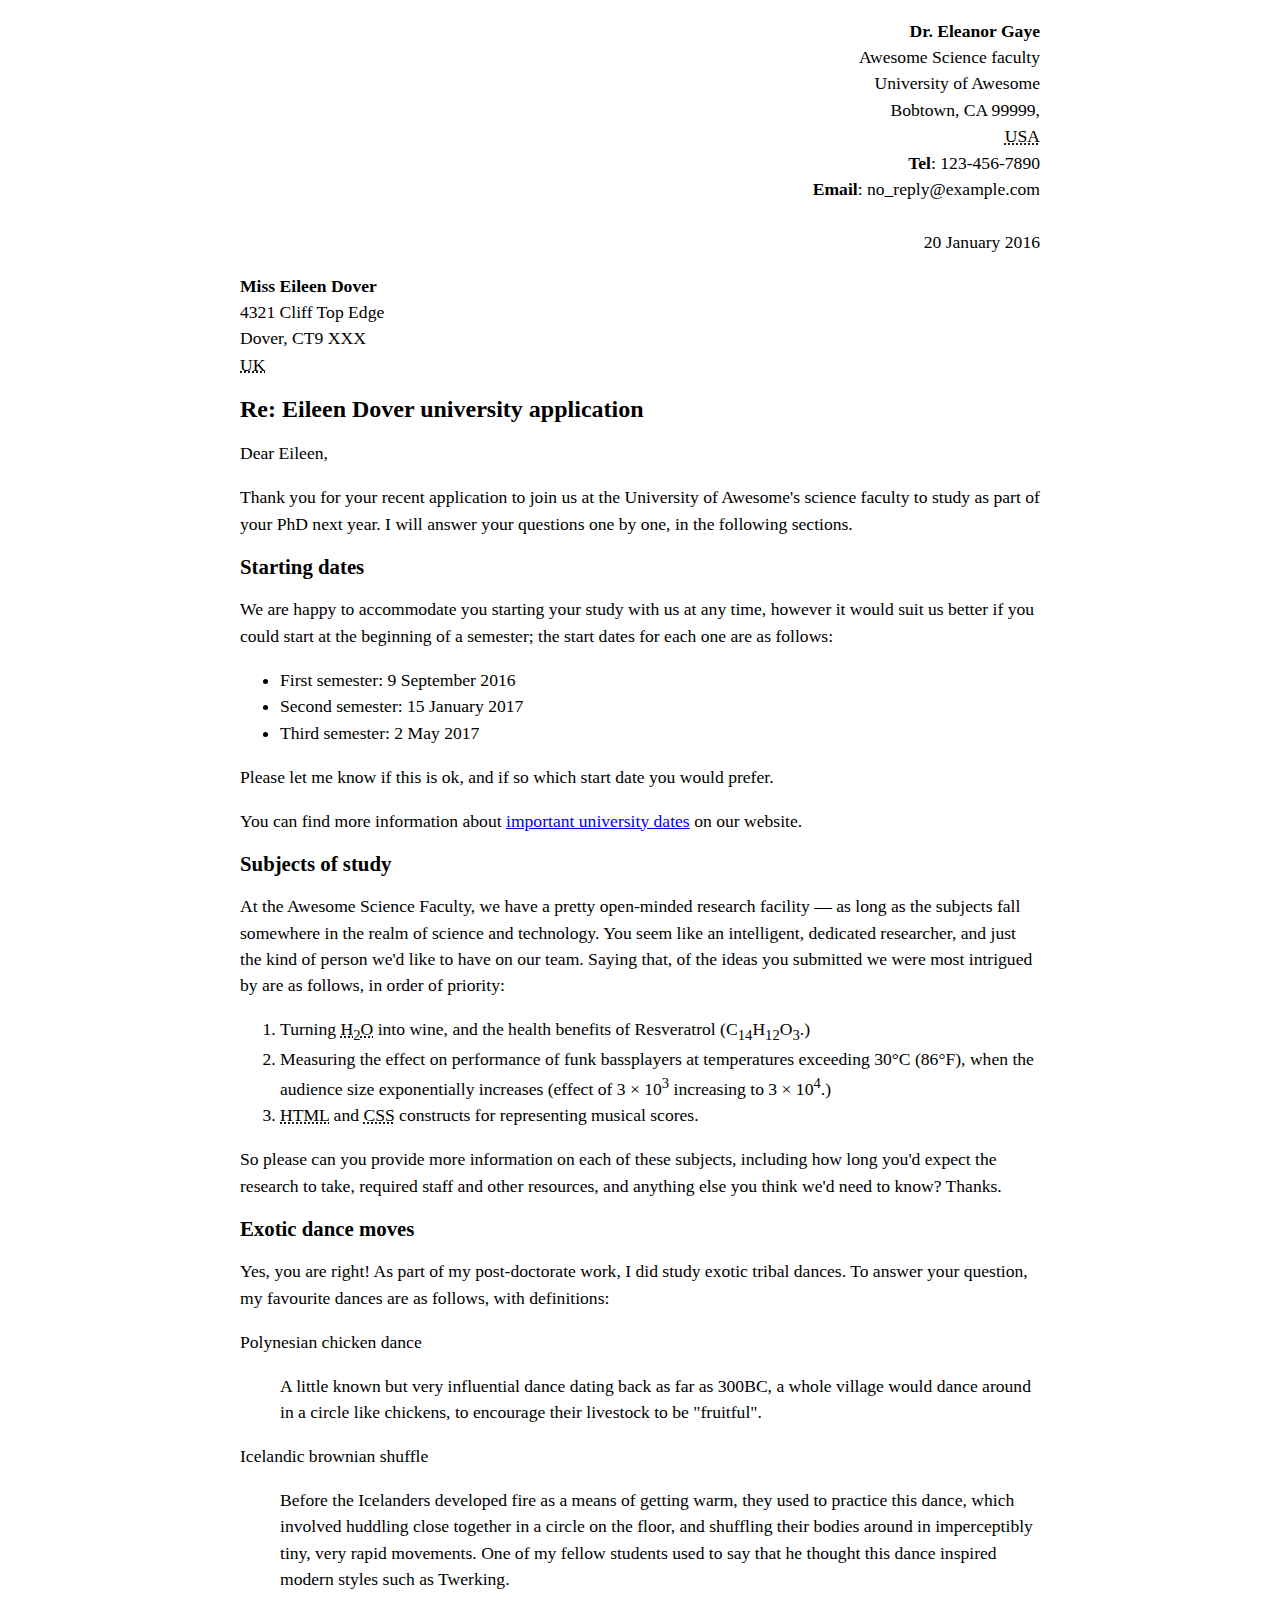
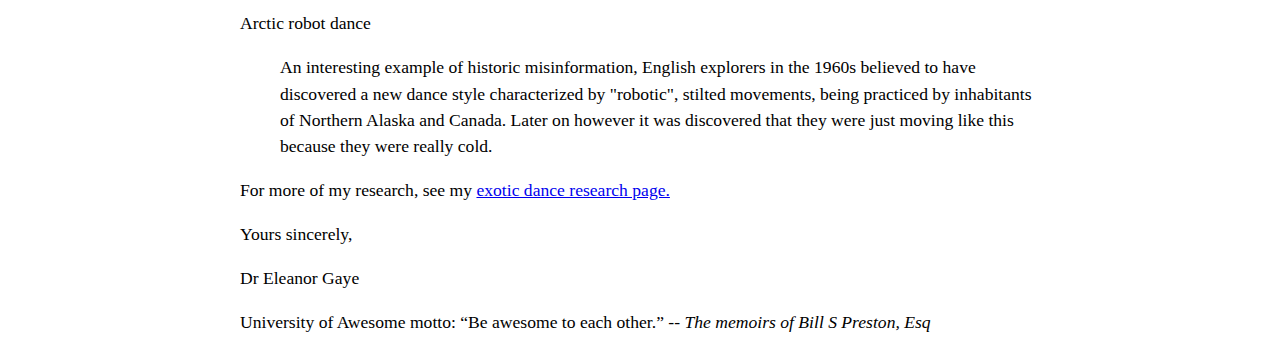
==== letter-markup/index.html @ 3455de18 "Letter markup assignment" ====
<!DOCTYPE html>
<html lang="en">
    <head>
        <meta charset="utf-8">
        <meta name="viewport" content="width=device-width, initial-scale=1.0">
		<meta name="author" content="Mika Garcia">
        <title>Awesome science application correspondence</title>		
		

    <style>

    html {

    font-size: 16px;

    }

    body {

    max-width: 800px;

    margin: 0 auto;

    }

    .sender-column {

    text-align: right;

    }

    h1 {

    font-size: 1.5rem;

    }

    h2 {

    font-size: 1.3rem;

    }

    p, ul, ol, dl, address {

    font-size: 1.1rem;

    }

    p, li, dd, dt, address {

    line-height: 1.5;

    }

    address {

    font-style: normal;

    margin: 1rem 0;

    }

    </style>


	</head>
	<body>
		<address> <p class="sender-column">
		
		<b>Dr. Eleanor Gaye</b><br>
		Awesome Science faculty<br>
		University of Awesome<br>
		Bobtown, CA 99999,<br>
		<abbr title="United States of America">USA</abbr><br>
		<b>Tel</b>: 123-456-7890<br>
		<b>Email</b>: no_reply@example.com<br>
		 <br>
		<date>20 January 2016</date><br></span>
		</address>
		<address>
		<b>Miss Eileen Dover</b><br>
		4321 Cliff Top Edge<br>
		Dover, CT9 XXX<br>
		<abbr title="United Kingdom">UK</abbr><br>
		</p>
		</address>

		<h1>Re: Eileen Dover university application</h1>

		<p>Dear Eileen,</p>

		<p>Thank you for your recent application to join us at the University of Awesome's science faculty to study as part of your PhD next year. I will answer your questions one by one, in the following sections.</p>

		<h2>Starting dates</h2>

		<p>We are happy to accommodate you starting your study with us at any time, however it would suit us better if you could start at the beginning of a semester; the start dates for each one are as follows:</p>
		<ul>
		<li>First semester: <date>9 September 2016</date></li>
		<li>Second semester: <date>15 January 2017</date></li>
		<li>Third semester: <date>2 May 2017</date></li>
		</ul>
		<p>Please let me know if this is ok, and if so which start date you would prefer.</p>

		<p>You can find more information about <a href="http://example.com"> important university dates</a> on our website.</p>


		<h2>Subjects of study</h2>

		<p>At the Awesome Science Faculty, we have a pretty open-minded research facility — as long as the subjects fall somewhere in the realm of science and technology. You seem like an intelligent, dedicated researcher, and just the kind of person we'd like to have on our team. Saying that, of the ideas you submitted we were most intrigued by are as follows, in order of priority:
		</p><ol>
		<li>Turning <abbr title="Hydrogen 2 Oxygen">H<sub>2</sub>O</abbr> into wine, and the health benefits of Resveratrol (C<sub>14</sub>H<sub>12</sub>O<sub>3</sub>.)</li>
		<li>Measuring the effect on performance of funk bassplayers at temperatures exceeding 30°C (86°F), when the audience size exponentially increases (effect of 3 × 10<sup>3</sup> increasing to 3 × 10<sup>4</sup>.)</li>
		<li><abbr title="HyperText Markup Language">HTML</abbr> and <abbr title="Cascading Style Sheets">CSS</abbr> constructs for representing musical scores.</li>
		</ol>
		<p>So please can you provide more information on each of these subjects, including how long you'd expect the research to take, required staff and other resources, and anything else you think we'd need to know? Thanks.
		</p>

		<h2>Exotic dance moves</h2>

		<p>Yes, you are right! As part of my post-doctorate work, I did study exotic tribal dances. To answer your question, my favourite dances are as follows, with definitions:</p>

		<p>Polynesian chicken dance</p>
		<dl>
		<dd>A little known but very influential dance dating back as far as 300BC, a whole village would dance around in a circle like chickens, to encourage their livestock to be "fruitful".
		</dd>
		<p>Icelandic brownian shuffle</p>
		<dd>Before the Icelanders developed fire as a means of getting warm, they used to practice this dance, which involved huddling close together in a circle on the floor, and shuffling their bodies around in imperceptibly tiny, very rapid movements. One of my fellow students used to say that he thought this dance inspired modern styles such as Twerking.
		</dd>
		<p>Arctic robot dance</p>
		<dd>An interesting example of historic misinformation, English explorers in the 1960s believed to have discovered a new dance style characterized by "robotic", stilted movements, being practiced by inhabitants of Northern Alaska and Canada. Later on however it was discovered that they were just moving like this because they were really cold.
		</dd>
		</dl>
		<p>For more of my research, see my <a href="http://example.com"> exotic dance research page.</a></p>

		<p>Yours sincerely,</p>
		<p> </p>
		<p>Dr Eleanor Gaye</p>

		<p>University of Awesome motto: <q>Be awesome to each other.</q> -- <em>The memoirs of Bill S Preston, Esq</em></p>
	</body>
</html>
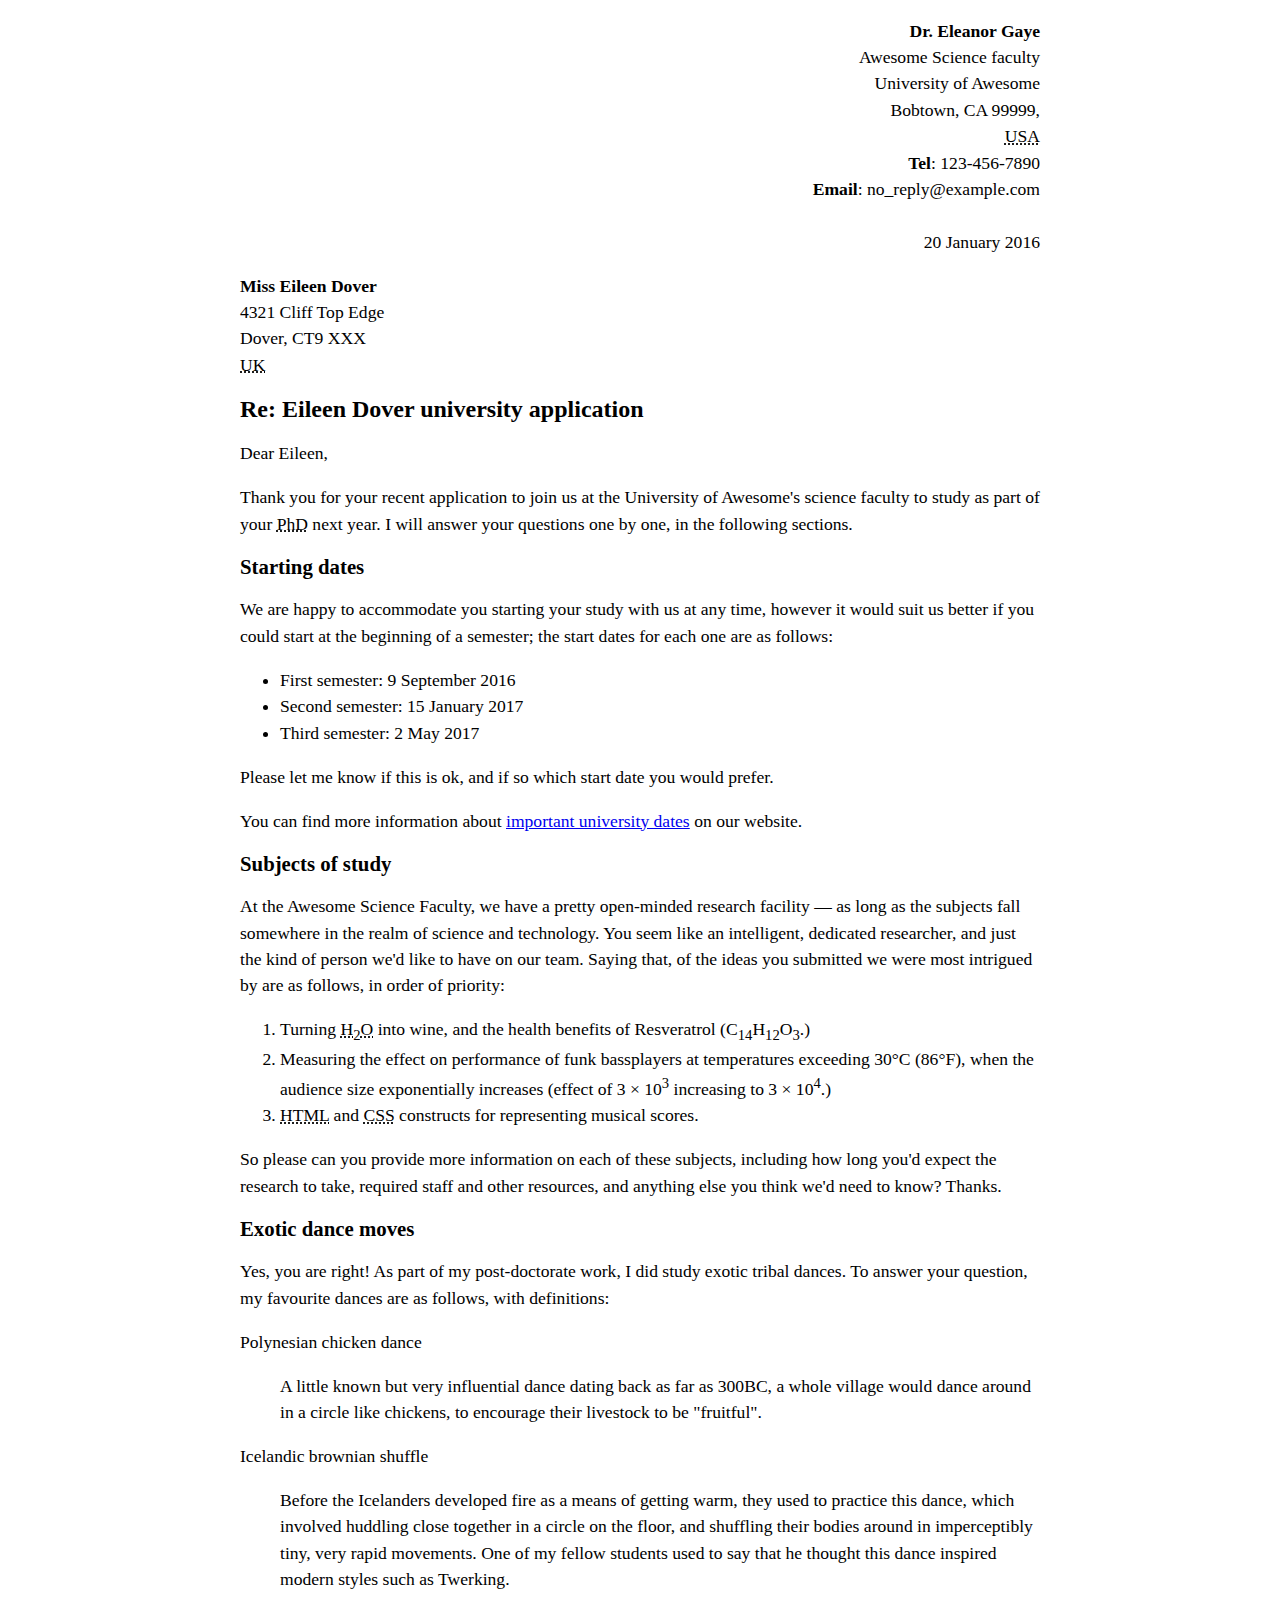
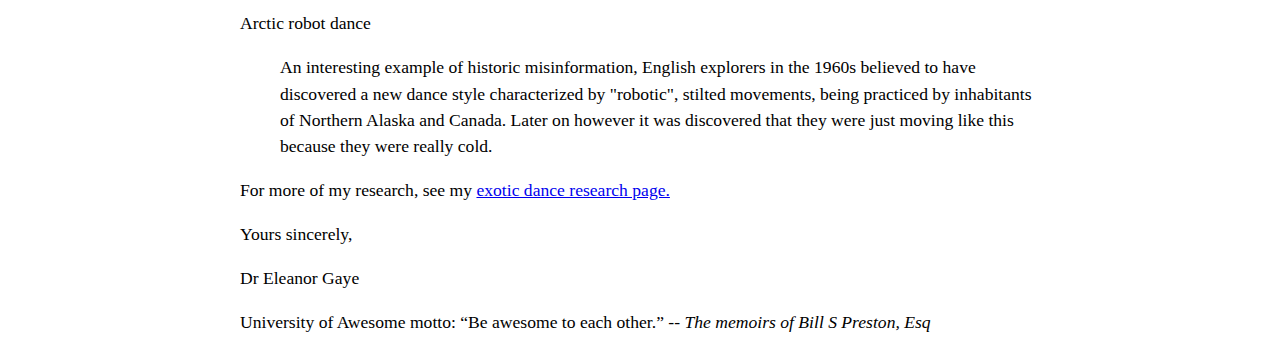
==== commit 590cbc42: "Updating to bump the page" ====
--- a/letter-markup/index.html
+++ b/letter-markup/index.html
@@ -9,7 +9,7 @@
 
     <style>
 
-    html {
+	html {
 
     font-size: 16px;
 
@@ -90,7 +90,7 @@
 
 		<p>Dear Eileen,</p>
 
-		<p>Thank you for your recent application to join us at the University of Awesome's science faculty to study as part of your PhD next year. I will answer your questions one by one, in the following sections.</p>
+		<p>Thank you for your recent application to join us at the University of Awesome's science faculty to study as part of your <abbr title="Doctor of Philosophy">PhD</abbr> next year. I will answer your questions one by one, in the following sections.</p>
 
 		<h2>Starting dates</h2>
 
